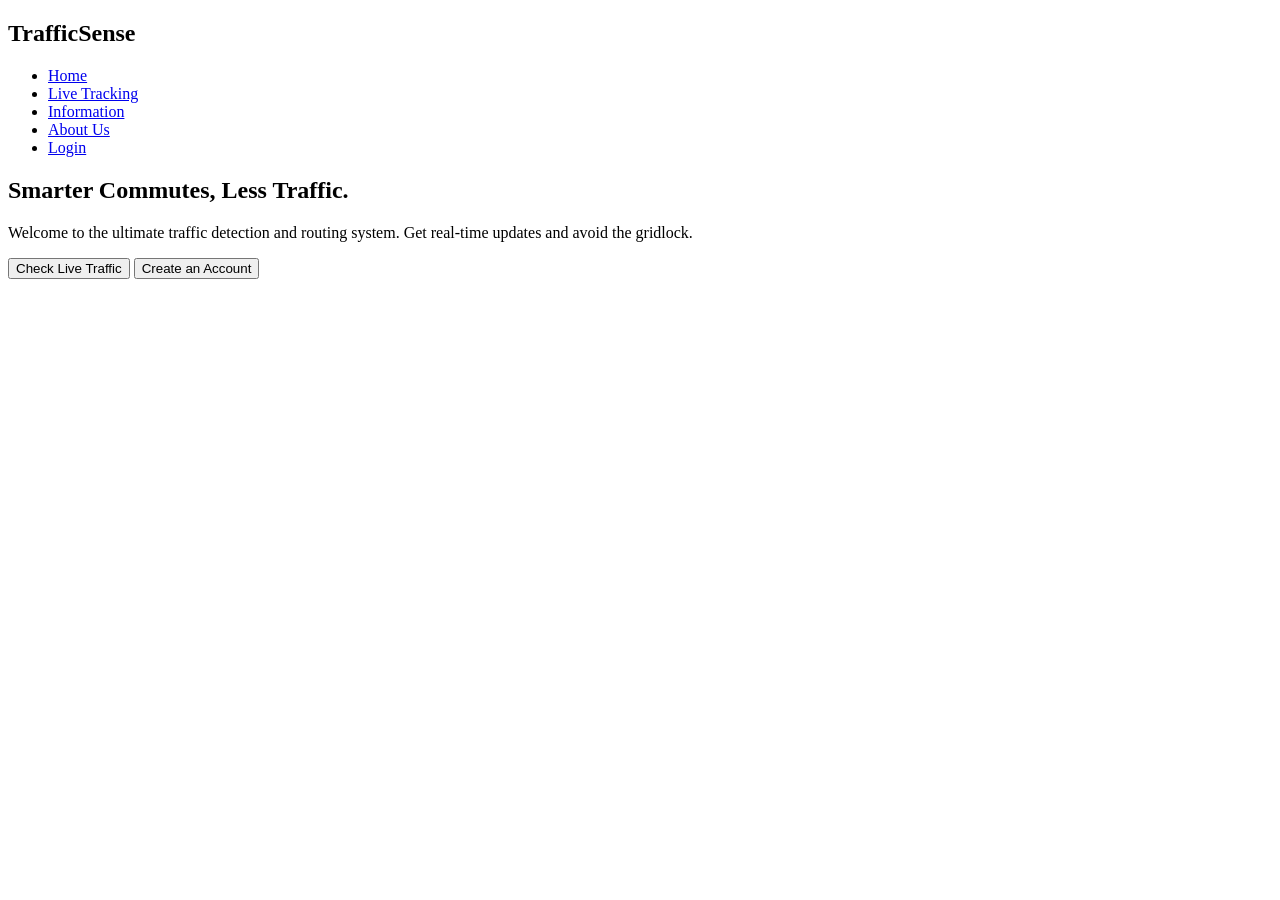
==== index.html @ 4d63b172 "adding html files" ====
<!DOCTYPE html>
<html lang="en">
<head>
    <meta charset="UTF-8">
    <meta name="viewport" content="width=device-width, initial-scale=1.0">
    <title>TrafficSense | Home</title>
    <link rel="stylesheet" href="style.css">
</head>
<body>

    <nav>
        <h2>TrafficSense</h2>
        <ul>
            <li><a href="index.html">Home</a></li>
            <li><a href="tracking.html">Live Tracking</a></li>
            <li><a href="info.html">Information</a></li>
            <li><a href="about.html">About Us</a></li>
            <li><a href="login.html">Login</a></li>
        </ul>
    </nav>

    <main>
        <section>
            <h1>Smarter Commutes, Less Traffic.</h1>
            <p>Welcome to the ultimate traffic detection and routing system. Get real-time updates and avoid the gridlock.</p>
            
            <a href="tracking.html"><button>Check Live Traffic</button></a>
            <a href="login.html"><button>Create an Account</button></a>
        </section>
    </main>

</body>
</html>
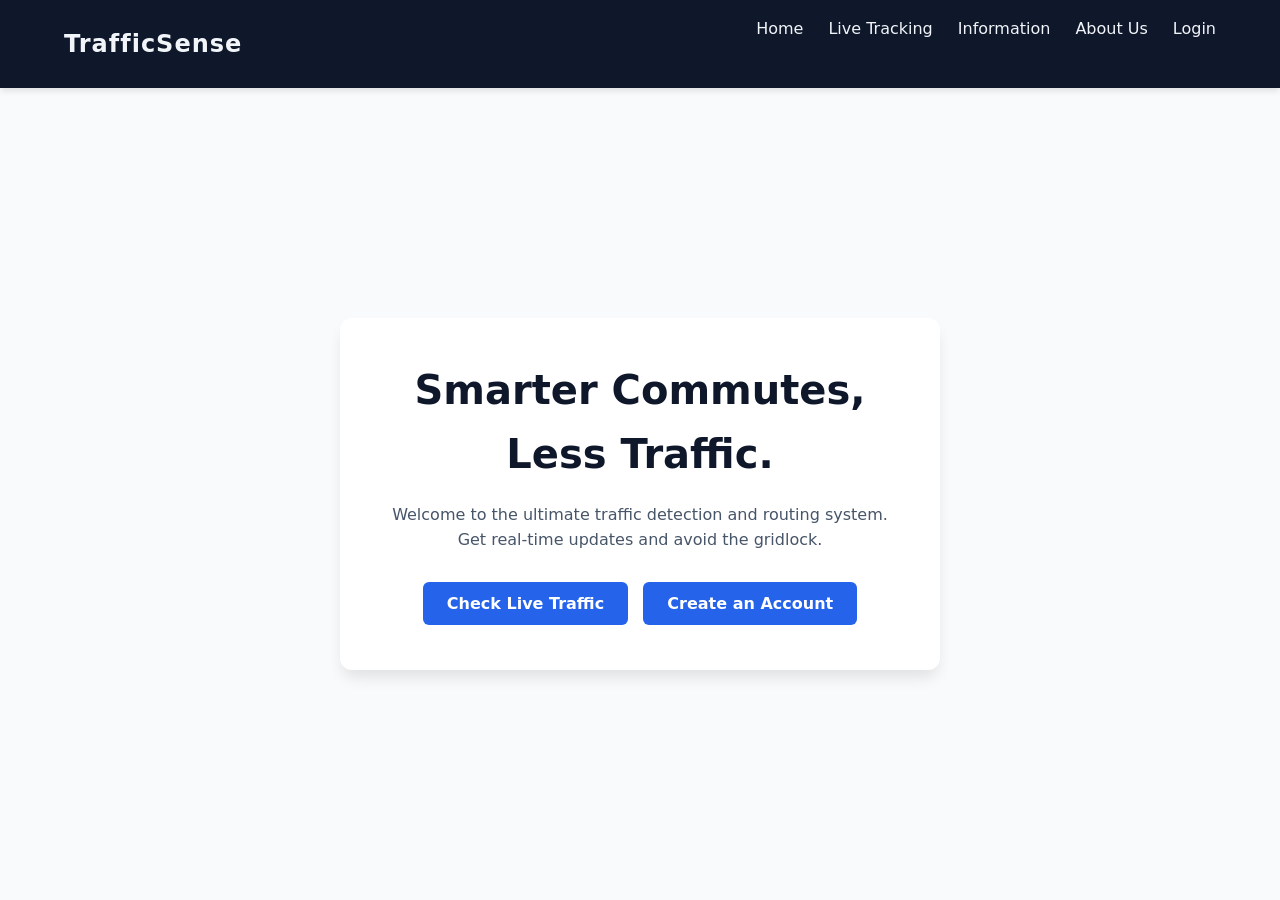
==== commit 2653471d: "adding map and backend" ====
--- a/index.html
+++ b/index.html
@@ -30,4 +30,6 @@
     </main>
 
 </body>
-</html>+</html>     
+
+
--- a/style.css
+++ b/style.css
@@ -0,0 +1,184 @@
+/* =========================================
+   1. Global Variables & Reset
+   ========================================= */
+:root {
+    --primary-color: #2563eb; /* Vibrant Blue */
+    --primary-hover: #1d4ed8; /* Darker Blue for hover states */
+    --nav-bg: #0f172a; /* Dark Slate for the navigation bar */
+    --bg-color: #f8fafc; /* Very light gray for the overall background */
+    --text-dark: #1e293b;
+    --text-light: #f1f5f9;
+    --card-bg: #ffffff;
+}
+
+* {
+    margin: 0;
+    padding: 0;
+    box-sizing: border-box;
+    font-family: 'Segoe UI', system-ui, -apple-system, sans-serif;
+}
+
+body {
+    background-color: var(--bg-color);
+    color: var(--text-dark);
+    line-height: 1.6;
+    display: flex;
+    flex-direction: column;
+    min-height: 100vh; /* Ensures the page takes up the full screen height */
+}
+
+/* =========================================
+   2. Navigation Bar
+   ========================================= */
+nav {
+    background-color: var(--nav-bg);
+    color: var(--text-light);
+    display: flex;
+    justify-content: space-between;
+    align-items: center;
+    padding: 1rem 5%;
+    box-shadow: 0 4px 6px -1px rgba(0, 0, 0, 0.1);
+}
+
+nav h2 {
+    font-size: 1.5rem;
+    font-weight: 700;
+    letter-spacing: 1px;
+}
+
+nav ul {
+    list-style: none;
+    display: flex;
+    gap: 25px;
+}
+
+nav ul li a {
+    color: var(--text-light);
+    text-decoration: none;
+    font-weight: 500;
+    transition: color 0.3s ease;
+}
+
+nav ul li a:hover {
+    color: var(--primary-color);
+}
+
+/* =========================================
+   3. Main Content & Layout
+   ========================================= */
+main {
+    flex: 1;
+    display: flex;
+    justify-content: center;
+    align-items: center;
+    padding: 2rem 5%;
+}
+
+/* This creates the floating white "card" effect */
+section {
+    background-color: var(--card-bg);
+    padding: 40px;
+    border-radius: 12px;
+    box-shadow: 0 10px 15px -3px rgba(0, 0, 0, 0.1);
+    max-width: 600px;
+    width: 100%;
+    text-align: center;
+}
+
+section h1, section h2 {
+    color: var(--nav-bg);
+    margin-bottom: 1rem;
+}
+
+section h1 { font-size: 2.5rem; }
+section h2 { font-size: 2rem; }
+
+section p {
+    margin-bottom: 1.5rem;
+    color: #475569;
+}
+
+/* =========================================
+   4. Buttons
+   ========================================= */
+button {
+    background-color: var(--primary-color);
+    color: white;
+    border: none;
+    padding: 12px 24px;
+    font-size: 1rem;
+    font-weight: 600;
+    border-radius: 6px;
+    cursor: pointer;
+    transition: background-color 0.3s ease, transform 0.1s ease;
+    margin: 5px;
+}
+
+button:hover {
+    background-color: var(--primary-hover);
+    transform: translateY(-2px); /* Slight lift effect on hover */
+}
+
+/* =========================================
+   5. Forms & Inputs (Tracking & Login)
+   ========================================= */
+form {
+    display: flex;
+    flex-direction: column;
+    gap: 15px;
+    text-align: left;
+    margin-top: 20px;
+}
+
+label {
+    font-weight: 600;
+    color: var(--text-dark);
+}
+
+input {
+    width: 100%;
+    padding: 12px;
+    border: 1px solid #cbd5e1;
+    border-radius: 6px;
+    font-size: 1rem;
+    transition: border-color 0.3s ease;
+}
+
+input:focus {
+    outline: none;
+    border-color: var(--primary-color);
+    box-shadow: 0 0 0 3px rgba(37, 99, 235, 0.2); /* Blue glow when typing */
+}
+
+/* =========================================
+   6. Map Placeholder & Lists
+   ========================================= */
+#map-container {
+    /* margin-top: 30px;
+    width: 100%;
+    height: 300px;
+    background-color: #e2e8f0;
+    border-radius: 8px;
+    display: flex;
+    justify-content: center;
+    align-items: center;
+    border: 2px dashed #94a3b8;
+    color: #64748b; */
+    margin-top: 30px;
+    width: 100%;
+    height: 400px; /* The map MUST have a height */
+    border-radius: 8px;
+    border: 2px solid #cbd5e1;
+    z-index: 1; /* Keeps the map behind your navigation bar */
+}
+
+ul {
+    text-align: left;
+    margin-left: 20px;
+    margin-bottom: 20px;
+}
+
+li {
+    margin-bottom: 10px;
+    color: #475569;
+}
